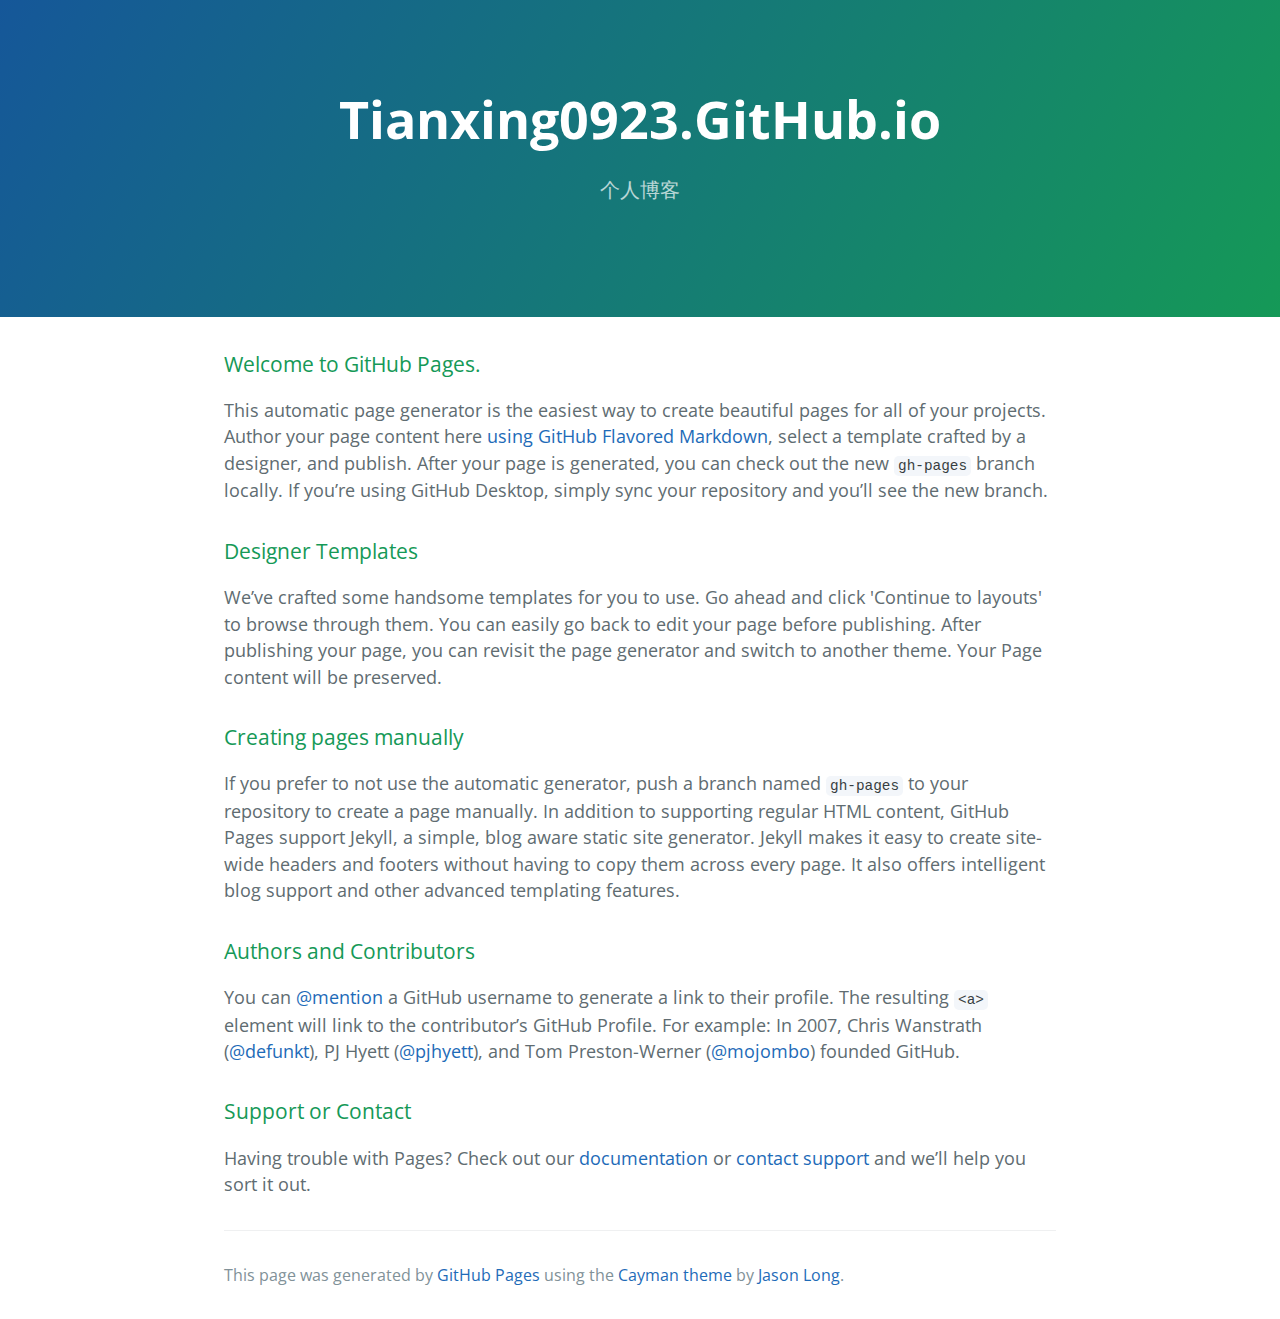
==== index.html @ 17541847 "Replace master branch with page content via GitHub" ====
<!DOCTYPE html>
<html lang="en-us">
  <head>
    <meta charset="UTF-8">
    <title>Tianxing0923.GitHub.io by tianxing0923</title>
    <meta name="viewport" content="width=device-width, initial-scale=1">
    <link rel="stylesheet" type="text/css" href="stylesheets/normalize.css" media="screen">
    <link href='https://fonts.googleapis.com/css?family=Open+Sans:400,700' rel='stylesheet' type='text/css'>
    <link rel="stylesheet" type="text/css" href="stylesheets/stylesheet.css" media="screen">
    <link rel="stylesheet" type="text/css" href="stylesheets/github-light.css" media="screen">
  </head>
  <body>
    <section class="page-header">
      <h1 class="project-name">Tianxing0923.GitHub.io</h1>
      <h2 class="project-tagline">个人博客</h2>
    </section>

    <section class="main-content">
      <h3>
<a id="welcome-to-github-pages" class="anchor" href="#welcome-to-github-pages" aria-hidden="true"><span aria-hidden="true" class="octicon octicon-link"></span></a>Welcome to GitHub Pages.</h3>

<p>This automatic page generator is the easiest way to create beautiful pages for all of your projects. Author your page content here <a href="https://guides.github.com/features/mastering-markdown/">using GitHub Flavored Markdown</a>, select a template crafted by a designer, and publish. After your page is generated, you can check out the new <code>gh-pages</code> branch locally. If you’re using GitHub Desktop, simply sync your repository and you’ll see the new branch.</p>

<h3>
<a id="designer-templates" class="anchor" href="#designer-templates" aria-hidden="true"><span aria-hidden="true" class="octicon octicon-link"></span></a>Designer Templates</h3>

<p>We’ve crafted some handsome templates for you to use. Go ahead and click 'Continue to layouts' to browse through them. You can easily go back to edit your page before publishing. After publishing your page, you can revisit the page generator and switch to another theme. Your Page content will be preserved.</p>

<h3>
<a id="creating-pages-manually" class="anchor" href="#creating-pages-manually" aria-hidden="true"><span aria-hidden="true" class="octicon octicon-link"></span></a>Creating pages manually</h3>

<p>If you prefer to not use the automatic generator, push a branch named <code>gh-pages</code> to your repository to create a page manually. In addition to supporting regular HTML content, GitHub Pages support Jekyll, a simple, blog aware static site generator. Jekyll makes it easy to create site-wide headers and footers without having to copy them across every page. It also offers intelligent blog support and other advanced templating features.</p>

<h3>
<a id="authors-and-contributors" class="anchor" href="#authors-and-contributors" aria-hidden="true"><span aria-hidden="true" class="octicon octicon-link"></span></a>Authors and Contributors</h3>

<p>You can <a href="https://help.github.com/articles/basic-writing-and-formatting-syntax/#mentioning-users-and-teams" class="user-mention">@mention</a> a GitHub username to generate a link to their profile. The resulting <code>&lt;a&gt;</code> element will link to the contributor’s GitHub Profile. For example: In 2007, Chris Wanstrath (<a href="https://github.com/defunkt" class="user-mention">@defunkt</a>), PJ Hyett (<a href="https://github.com/pjhyett" class="user-mention">@pjhyett</a>), and Tom Preston-Werner (<a href="https://github.com/mojombo" class="user-mention">@mojombo</a>) founded GitHub.</p>

<h3>
<a id="support-or-contact" class="anchor" href="#support-or-contact" aria-hidden="true"><span aria-hidden="true" class="octicon octicon-link"></span></a>Support or Contact</h3>

<p>Having trouble with Pages? Check out our <a href="https://help.github.com/pages">documentation</a> or <a href="https://github.com/contact">contact support</a> and we’ll help you sort it out.</p>

      <footer class="site-footer">

        <span class="site-footer-credits">This page was generated by <a href="https://pages.github.com">GitHub Pages</a> using the <a href="https://github.com/jasonlong/cayman-theme">Cayman theme</a> by <a href="https://twitter.com/jasonlong">Jason Long</a>.</span>
      </footer>

    </section>

  
  </body>
</html>
---- stylesheets/stylesheet.css ----
* {
  box-sizing: border-box; }

body {
  padding: 0;
  margin: 0;
  font-family: "Open Sans", "Helvetica Neue", Helvetica, Arial, sans-serif;
  font-size: 16px;
  line-height: 1.5;
  color: #606c71; }

a {
  color: #1e6bb8;
  text-decoration: none; }
  a:hover {
    text-decoration: underline; }

.btn {
  display: inline-block;
  margin-bottom: 1rem;
  color: rgba(255, 255, 255, 0.7);
  background-color: rgba(255, 255, 255, 0.08);
  border-color: rgba(255, 255, 255, 0.2);
  border-style: solid;
  border-width: 1px;
  border-radius: 0.3rem;
  transition: color 0.2s, background-color 0.2s, border-color 0.2s; }
  .btn + .btn {
    margin-left: 1rem; }

.btn:hover {
  color: rgba(255, 255, 255, 0.8);
  text-decoration: none;
  background-color: rgba(255, 255, 255, 0.2);
  border-color: rgba(255, 255, 255, 0.3); }

@media screen and (min-width: 64em) {
  .btn {
    padding: 0.75rem 1rem; } }

@media screen and (min-width: 42em) and (max-width: 64em) {
  .btn {
    padding: 0.6rem 0.9rem;
    font-size: 0.9rem; } }

@media screen and (max-width: 42em) {
  .btn {
    display: block;
    width: 100%;
    padding: 0.75rem;
    font-size: 0.9rem; }
    .btn + .btn {
      margin-top: 1rem;
      margin-left: 0; } }

.page-header {
  color: #fff;
  text-align: center;
  background-color: #159957;
  background-image: linear-gradient(120deg, #155799, #159957); }

@media screen and (min-width: 64em) {
  .page-header {
    padding: 5rem 6rem; } }

@media screen and (min-width: 42em) and (max-width: 64em) {
  .page-header {
    padding: 3rem 4rem; } }

@media screen and (max-width: 42em) {
  .page-header {
    padding: 2rem 1rem; } }

.project-name {
  margin-top: 0;
  margin-bottom: 0.1rem; }

@media screen and (min-width: 64em) {
  .project-name {
    font-size: 3.25rem; } }

@media screen and (min-width: 42em) and (max-width: 64em) {
  .project-name {
    font-size: 2.25rem; } }

@media screen and (max-width: 42em) {
  .project-name {
    font-size: 1.75rem; } }

.project-tagline {
  margin-bottom: 2rem;
  font-weight: normal;
  opacity: 0.7; }

@media screen and (min-width: 64em) {
  .project-tagline {
    font-size: 1.25rem; } }

@media screen and (min-width: 42em) and (max-width: 64em) {
  .project-tagline {
    font-size: 1.15rem; } }

@media screen and (max-width: 42em) {
  .project-tagline {
    font-size: 1rem; } }

.main-content :first-child {
  margin-top: 0; }
.main-content img {
  max-width: 100%; }
.main-content h1, .main-content h2, .main-content h3, .main-content h4, .main-content h5, .main-content h6 {
  margin-top: 2rem;
  margin-bottom: 1rem;
  font-weight: normal;
  color: #159957; }
.main-content p {
  margin-bottom: 1em; }
.main-content code {
  padding: 2px 4px;
  font-family: Consolas, "Liberation Mono", Menlo, Courier, monospace;
  font-size: 0.9rem;
  color: #383e41;
  background-color: #f3f6fa;
  border-radius: 0.3rem; }
.main-content pre {
  padding: 0.8rem;
  margin-top: 0;
  margin-bottom: 1rem;
  font: 1rem Consolas, "Liberation Mono", Menlo, Courier, monospace;
  color: #567482;
  word-wrap: normal;
  background-color: #f3f6fa;
  border: solid 1px #dce6f0;
  border-radius: 0.3rem; }
  .main-content pre > code {
    padding: 0;
    margin: 0;
    font-size: 0.9rem;
    color: #567482;
    word-break: normal;
    white-space: pre;
    background: transparent;
    border: 0; }
.main-content .highlight {
  margin-bottom: 1rem; }
  .main-content .highlight pre {
    margin-bottom: 0;
    word-break: normal; }
.main-content .highlight pre, .main-content pre {
  padding: 0.8rem;
  overflow: auto;
  font-size: 0.9rem;
  line-height: 1.45;
  border-radius: 0.3rem; }
.main-content pre code, .main-content pre tt {
  display: inline;
  max-width: initial;
  padding: 0;
  margin: 0;
  overflow: initial;
  line-height: inherit;
  word-wrap: normal;
  background-color: transparent;
  border: 0; }
  .main-content pre code:before, .main-content pre code:after, .main-content pre tt:before, .main-content pre tt:after {
    content: normal; }
.main-content ul, .main-content ol {
  margin-top: 0; }
.main-content blockquote {
  padding: 0 1rem;
  margin-left: 0;
  color: #819198;
  border-left: 0.3rem solid #dce6f0; }
  .main-content blockquote > :first-child {
    margin-top: 0; }
  .main-content blockquote > :last-child {
    margin-bottom: 0; }
.main-content table {
  display: block;
  width: 100%;
  overflow: auto;
  word-break: normal;
  word-break: keep-all; }
  .main-content table th {
    font-weight: bold; }
  .main-content table th, .main-content table td {
    padding: 0.5rem 1rem;
    border: 1px solid #e9ebec; }
.main-content dl {
  padding: 0; }
  .main-content dl dt {
    padding: 0;
    margin-top: 1rem;
    font-size: 1rem;
    font-weight: bold; }
  .main-content dl dd {
    padding: 0;
    margin-bottom: 1rem; }
.main-content hr {
  height: 2px;
  padding: 0;
  margin: 1rem 0;
  background-color: #eff0f1;
  border: 0; }

@media screen and (min-width: 64em) {
  .main-content {
    max-width: 64rem;
    padding: 2rem 6rem;
    margin: 0 auto;
    font-size: 1.1rem; } }

@media screen and (min-width: 42em) and (max-width: 64em) {
  .main-content {
    padding: 2rem 4rem;
    font-size: 1.1rem; } }

@media screen and (max-width: 42em) {
  .main-content {
    padding: 2rem 1rem;
    font-size: 1rem; } }

.site-footer {
  padding-top: 2rem;
  margin-top: 2rem;
  border-top: solid 1px #eff0f1; }

.site-footer-owner {
  display: block;
  font-weight: bold; }

.site-footer-credits {
  color: #819198; }

@media screen and (min-width: 64em) {
  .site-footer {
    font-size: 1rem; } }

@media screen and (min-width: 42em) and (max-width: 64em) {
  .site-footer {
    font-size: 1rem; } }

@media screen and (max-width: 42em) {
  .site-footer {
    font-size: 0.9rem; } }
---- stylesheets/github-light.css ----
/*
The MIT License (MIT)

Copyright (c) 2015 GitHub, Inc.

Permission is hereby granted, free of charge, to any person obtaining a copy
of this software and associated documentation files (the "Software"), to deal
in the Software without restriction, including without limitation the rights
to use, copy, modify, merge, publish, distribute, sublicense, and/or sell
copies of the Software, and to permit persons to whom the Software is
furnished to do so, subject to the following conditions:

The above copyright notice and this permission notice shall be included in all
copies or substantial portions of the Software.

THE SOFTWARE IS PROVIDED "AS IS", WITHOUT WARRANTY OF ANY KIND, EXPRESS OR
IMPLIED, INCLUDING BUT NOT LIMITED TO THE WARRANTIES OF MERCHANTABILITY,
FITNESS FOR A PARTICULAR PURPOSE AND NONINFRINGEMENT. IN NO EVENT SHALL THE
AUTHORS OR COPYRIGHT HOLDERS BE LIABLE FOR ANY CLAIM, DAMAGES OR OTHER
LIABILITY, WHETHER IN AN ACTION OF CONTRACT, TORT OR OTHERWISE, ARISING FROM,
OUT OF OR IN CONNECTION WITH THE SOFTWARE OR THE USE OR OTHER DEALINGS IN THE
SOFTWARE.

*/

.pl-c /* comment */ {
  color: #969896;
}

.pl-c1      /* constant, markup.raw, meta.diff.header, meta.module-reference, meta.property-name, support, support.constant, support.variable, variable.other.constant */,
.pl-s .pl-v /* string variable */ {
  color: #0086b3;
}

.pl-e  /* entity */,
.pl-en /* entity.name */ {
  color: #795da3;
}

.pl-s .pl-s1 /* string source */,
.pl-smi      /* storage.modifier.import, storage.modifier.package, storage.type.java, variable.other, variable.parameter.function */ {
  color: #333;
}

.pl-ent /* entity.name.tag */ {
  color: #63a35c;
}

.pl-k /* keyword, storage, storage.type */ {
  color: #a71d5d;
}

.pl-pds              /* punctuation.definition.string, string.regexp.character-class */,
.pl-s                /* string */,
.pl-s .pl-pse .pl-s1 /* string punctuation.section.embedded source */,
.pl-sr               /* string.regexp */,
.pl-sr .pl-cce       /* string.regexp constant.character.escape */,
.pl-sr .pl-sra       /* string.regexp string.regexp.arbitrary-repitition */,
.pl-sr .pl-sre       /* string.regexp source.ruby.embedded */ {
  color: #183691;
}

.pl-v /* variable */ {
  color: #ed6a43;
}

.pl-id /* invalid.deprecated */ {
  color: #b52a1d;
}

.pl-ii /* invalid.illegal */ {
  background-color: #b52a1d;
  color: #f8f8f8;
}

.pl-sr .pl-cce /* string.regexp constant.character.escape */ {
  color: #63a35c;
  font-weight: bold;
}

.pl-ml /* markup.list */ {
  color: #693a17;
}

.pl-mh        /* markup.heading */,
.pl-mh .pl-en /* markup.heading entity.name */,
.pl-ms        /* meta.separator */ {
  color: #1d3e81;
  font-weight: bold;
}

.pl-mq /* markup.quote */ {
  color: #008080;
}

.pl-mi /* markup.italic */ {
  color: #333;
  font-style: italic;
}

.pl-mb /* markup.bold */ {
  color: #333;
  font-weight: bold;
}

.pl-md /* markup.deleted, meta.diff.header.from-file */ {
  background-color: #ffecec;
  color: #bd2c00;
}

.pl-mi1 /* markup.inserted, meta.diff.header.to-file */ {
  background-color: #eaffea;
  color: #55a532;
}

.pl-mdr /* meta.diff.range */ {
  color: #795da3;
  font-weight: bold;
}

.pl-mo /* meta.output */ {
  color: #1d3e81;
}
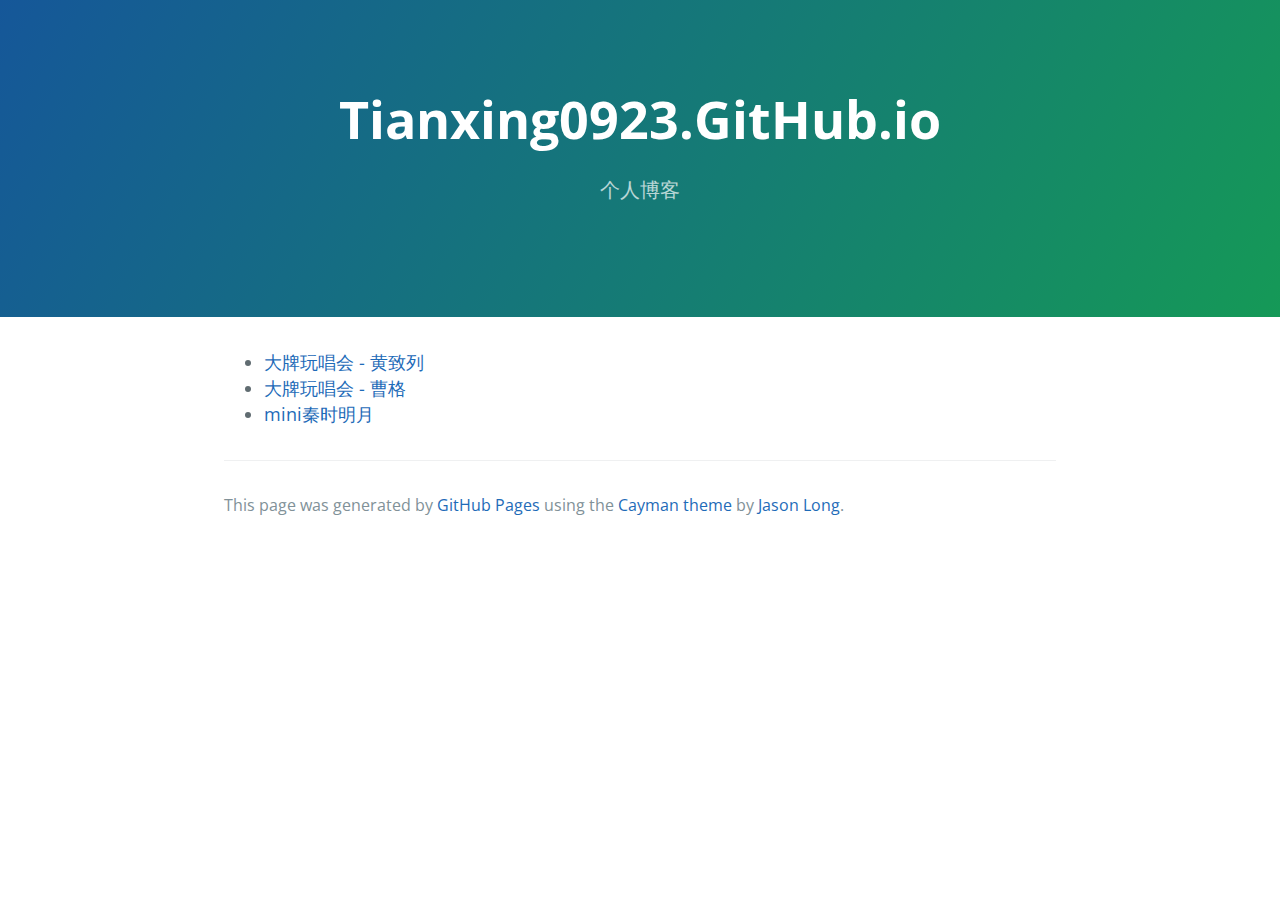
==== commit 4e95d624: "Update index.html" ====
--- a/index.html
+++ b/index.html
@@ -16,31 +16,11 @@
     </section>
 
     <section class="main-content">
-      <h3>
-<a id="welcome-to-github-pages" class="anchor" href="#welcome-to-github-pages" aria-hidden="true"><span aria-hidden="true" class="octicon octicon-link"></span></a>Welcome to GitHub Pages.</h3>
-
-<p>This automatic page generator is the easiest way to create beautiful pages for all of your projects. Author your page content here <a href="https://guides.github.com/features/mastering-markdown/">using GitHub Flavored Markdown</a>, select a template crafted by a designer, and publish. After your page is generated, you can check out the new <code>gh-pages</code> branch locally. If you’re using GitHub Desktop, simply sync your repository and you’ll see the new branch.</p>
-
-<h3>
-<a id="designer-templates" class="anchor" href="#designer-templates" aria-hidden="true"><span aria-hidden="true" class="octicon octicon-link"></span></a>Designer Templates</h3>
-
-<p>We’ve crafted some handsome templates for you to use. Go ahead and click 'Continue to layouts' to browse through them. You can easily go back to edit your page before publishing. After publishing your page, you can revisit the page generator and switch to another theme. Your Page content will be preserved.</p>
-
-<h3>
-<a id="creating-pages-manually" class="anchor" href="#creating-pages-manually" aria-hidden="true"><span aria-hidden="true" class="octicon octicon-link"></span></a>Creating pages manually</h3>
-
-<p>If you prefer to not use the automatic generator, push a branch named <code>gh-pages</code> to your repository to create a page manually. In addition to supporting regular HTML content, GitHub Pages support Jekyll, a simple, blog aware static site generator. Jekyll makes it easy to create site-wide headers and footers without having to copy them across every page. It also offers intelligent blog support and other advanced templating features.</p>
-
-<h3>
-<a id="authors-and-contributors" class="anchor" href="#authors-and-contributors" aria-hidden="true"><span aria-hidden="true" class="octicon octicon-link"></span></a>Authors and Contributors</h3>
-
-<p>You can <a href="https://help.github.com/articles/basic-writing-and-formatting-syntax/#mentioning-users-and-teams" class="user-mention">@mention</a> a GitHub username to generate a link to their profile. The resulting <code>&lt;a&gt;</code> element will link to the contributor’s GitHub Profile. For example: In 2007, Chris Wanstrath (<a href="https://github.com/defunkt" class="user-mention">@defunkt</a>), PJ Hyett (<a href="https://github.com/pjhyett" class="user-mention">@pjhyett</a>), and Tom Preston-Werner (<a href="https://github.com/mojombo" class="user-mention">@mojombo</a>) founded GitHub.</p>
-
-<h3>
-<a id="support-or-contact" class="anchor" href="#support-or-contact" aria-hidden="true"><span aria-hidden="true" class="octicon octicon-link"></span></a>Support or Contact</h3>
-
-<p>Having trouble with Pages? Check out our <a href="https://help.github.com/pages">documentation</a> or <a href="https://github.com/contact">contact support</a> and we’ll help you sort it out.</p>
-
+      <ul>
+        <li><a href="/examples/dpwch" target="_blank">大牌玩唱会 - 黄致列</a></li>
+        <li><a href="/examples/dpwch-cg" target="_blank">大牌玩唱会 - 曹格</a></li>
+        <li><a href="/examples/miniqsmy" target="_blank">mini秦时明月</a></li>
+      </ul>
       <footer class="site-footer">
 
         <span class="site-footer-credits">This page was generated by <a href="https://pages.github.com">GitHub Pages</a> using the <a href="https://github.com/jasonlong/cayman-theme">Cayman theme</a> by <a href="https://twitter.com/jasonlong">Jason Long</a>.</span>
